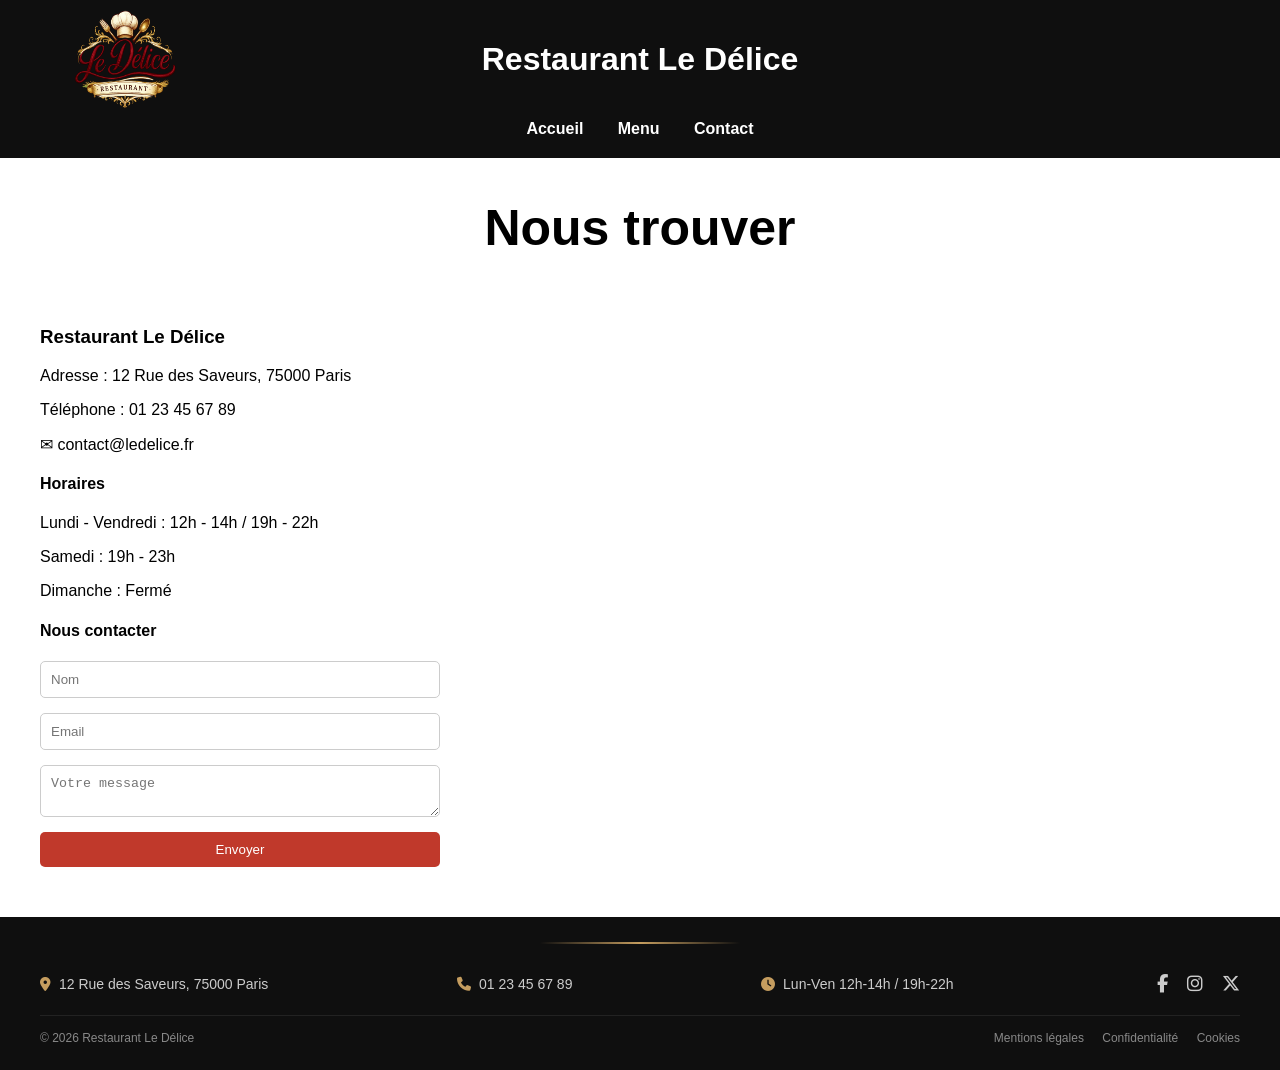
==== contact.html @ ce81c055 "Update contact.html" ====
<!DOCTYPE html>
<html lang="fr">
<head>
    <meta charset="UTF-8">
    <title>Contact - Restaurant Le Délice</title>
    <link rel="stylesheet" href="https://cdnjs.cloudflare.com/ajax/libs/font-awesome/6.5.0/css/all.min.css">
    <link rel="stylesheet" href="./style.css">
</head>
<body>

<header class="header-menu">
    <div class="header-home-content">
        <img src="./image/Logo.png" alt="logo" class="logo">
        <div class="center-content">
            <h1>Restaurant Le Délice</h1>
            <nav>
                <a href="./index.html">Accueil</a>
                <a href="./menu.html">Menu</a>
                <a href="./contact.html">Contact</a>
            </nav>
        </div>
    </div>
</header>


<section class="contact-section">
    <h2 style="text-align: center; font-size:50px;">Nous trouver</h2>
    <div class="contact-container">
        <div class="contact-info">
            <h3>Restaurant Le Délice</h3>
            <p>Adresse : 12 Rue des Saveurs, 75000 Paris</p>
            <p>Téléphone : 01 23 45 67 89</p>
            <p>✉ contact@ledelice.fr</p>
            <h4>Horaires</h4>
            <p>Lundi - Vendredi : 12h - 14h / 19h - 22h</p>
            <p>Samedi : 19h - 23h</p>
            <p>Dimanche : Fermé</p>
            <h4>Nous contacter</h4>
            <form>
                <input type="text" placeholder="Nom">
                <input type="email" placeholder="Email">
                <textarea placeholder="Votre message"></textarea>
                <button type="submit">Envoyer</button>
            </form>
        </div>
        <div class="map-container">
            <iframe 
                src="https://www.google.com/maps/embed?pb=!1m18!1m12!1m3!1d2787.2781740337336!2d5.910970876126897!3d45.685389271078385!2m3!1f0!2f0!3f0!3m2!1i1024!2i768!4f13.1!3m3!1m2!1s0x478ba0ba6dd3cdb5%3A0xc22c8298fdf67556!2s1%20Rue%20Isaline%2C%2073100%20Aix-les-Bains!5e0!3m2!1sfr!2sfr!4v1773509093481!5m2!1sfr!2sfr" width="600" height="450" style="border:0;" allowfullscreen="" loading="lazy" referrerpolicy="no-referrer-when-downgrade"
                allowfullscreen="" 
                loading="lazy">
            </iframe>
        </div>
    </div>
</section>

<!-- Footer -->
<footer class="footer">
    <div class="footer-main">

        <div class="footer-item">
            <i class="fa-solid fa-location-dot"></i>
            <span>12 Rue des Saveurs, 75000 Paris</span>
        </div>

        <div class="footer-item">
            <i class="fa-solid fa-phone"></i>
            <span>01 23 45 67 89</span>
        </div>

        <div class="footer-item">
            <i class="fa-solid fa-clock"></i>
            <span>Lun-Ven 12h-14h / 19h-22h</span>
        </div>

        <div class="footer-socials">
            <a href="#"><i class="fa-brands fa-facebook-f"></i></a>
            <a href="#"><i class="fa-brands fa-instagram"></i></a>
            <a href="#"><i class="fa-brands fa-x-twitter"></i></a>
        </div>

    </div>

    <div class="footer-bottom">
        <span>© 2026 Restaurant Le Délice</span>
        <div>
            <a href="#">Mentions légales</a>
            <a href="#">Confidentialité</a>
            <a href="#">Cookies</a>
        </div>
    </div>
</footer>

</body>
</html>
---- style.css ----
/* PRINCIPALE */
body {margin: 0; font-family: Arial, sans-serif; }
nav {margin-top: 10px; }
nav a {margin: 0 15px; text-decoration: none; color: white; font-weight: bold; }
.logo {position: absolute; left: 20px; top: 40px; transform: translateY(-50%); width: 170px; height: 150px; }
.btn {background: #e74c3c; padding: 10px 20px; color: white; text-decoration: none; border-radius: 5px; }

/* HEADER ACCUEIL */
.header-home {background: url('./image/Salle.jpg') center/cover; position: relative; color: white; padding: 20px; text-align: center; height: 100vh;
    max-height: 650px; }
.header-home::before {content: ""; position: absolute; top: 0; left: 0; width: 100%; height: 100%; background: rgba(0, 0, 0, 0.3); z-index: 1; }
.header-home-content {position: relative; z-index: 2; color: white; }
.center-content {display: flex; flex-direction: column; align-items: center; gap: 10px; color: white; }

/* HEADER MENU */
.header-menu {color: white; padding: 20px; text-align: center; background: #0f0f0f; }
/*.header-menu::after {content: ""; display: block; width: 80px; height: 2px; background: #c59d5f; margin: 20px auto 0 auto; }*/

/* HEADER CONTACT */
.header-contact {background: #2c3e50; color: white; padding: 40px; text-align: center; }

/* PAGE PRINCIPALE */
.hero {height: 50vh; display: flex; justify-content: center; align-items: center; text-align: center; flex-direction: column; }
.btn-menu {margin: 0 15px; color: white; font-weight: bold; display: inline-block; padding: 15px 30px; background-color: #e74c3c; text-decoration: none;
    border-radius: 5px; transition: 0.3s; }
.btn-menu:hover {background-color: #c0392b; transform: scale(1.05); }

.gallery {padding: 100px 20px; background: #f8f8f8; text-align: center; }
.gallery h2 {font-size: 32px; margin-bottom: 60px; }
.gallery-grid {column-count: 3; column-gap: 25px; max-width: 1200px; margin: auto; }
.gallery-card {break-inside: avoid; margin-bottom: 25px; text-align: left;}
.gallery-card h3 {margin-bottom: 10px; font-size: 18px; }
.gallery-card img {width: 100%; border-radius: 12px; display: block; transition: transform 0.4s ease, box-shadow 0.4s ease; }
.gallery-card img:hover {transform: scale(1.03); box-shadow: 0 15px 40px rgba(0,0,0,0.2); }
.reveal {opacity: 0; transform: translateY(40px); transition: 0.8s ease; }
.reveal.active {opacity: 1; transform: translateY(0); }

.menu-home{background: url('./image/Repas-Menu2.jpg') center/cover; background-attachment: fixed; position: relative; padding: 20px; height: 70vh; display: flex;
    text-align: center; justify-content: center;  align-items: center; flex-direction: column; }
.menu-home::before {content: ""; position: absolute; top: 0; left: 0; width: 100%; height: 100%;background: rgba(0, 0, 0, 0.1); z-index: 1; }
.menu-home-content {position: relative; z-index: 2; }

/* MENU */
.menu-section {padding: 50px; text-align: center; }
.menu-section img {
    max-width: 500px;
    width: 100%;
}
.menu-section h2{
    color: #0f0f0f;
}
.menu-section h2::after{
    content: "";
    display: block;
    width: 100px;
    height: 4px;
    margin: 15px auto 30px auto;
    background: #c59d5f;
    border-radius: 10px;
}
.separator{
    content: "";
    display: block;
    width: 100%;
    height: 1px;
    margin: 30px auto 30px auto;
    background: #ADADAD;
    border-radius: 10px;
}

#menu-menu {
    display: flex;
    justify-content: center;
    gap: 100px;
    flex-wrap: wrap;
}
.menu-card h3 {
    font-size: 22px;
    margin-bottom: 10px;
}
.description {
    font-size: 14px;
    color: #777;
    margin-bottom: 20px;
}
.price {
    font-size: 22px;
    font-weight: bold;
    color: #c59d5f;
}

/* CONTACT */
.contact-container {
    display: flex;
    gap: 50px;
    max-width: 1200px;
    margin: 50px auto;
    align-items: center;
}

.contact-info {
    flex: 1;
}
.contact-section form {
    margin-top: 20px;
    display: flex;
    flex-direction: column;
    gap: 15px;
    max-width: 400px;
    /*margin-left: auto;
    margin-right: auto;*/
}

.contact-section input,
.contact-section textarea {
    padding: 10px;
    border-radius: 5px;
    border: 1px solid #ccc;
}

.contact-section button {
    padding: 10px;
    background-color: #c0392b;
    color: white;
    border: none;
    border-radius: 5px;
    cursor: pointer;
}

.map-container {
    flex: 1;
}

.map-container iframe {
    width: 100%;
    height: 400px;
    border-radius: 15px;
    border: none;
}

/* Footer */
.footer {
    background: #0f0f0f;
    color: #fff;
    padding: 25px 40px;
    font-size: 14px;
}
.footer::before {
    content: "";
    display: block;
    width: 200px;
    height: 2px;
    margin: 0 auto 30px auto;
    background: linear-gradient(
        to right,
        transparent,
        #c59d5f,
        transparent
    );
}

.footer-main {
    display: flex;
    justify-content: space-between;
    align-items: center;
    flex-wrap: wrap;
    gap: 20px;
}

.footer-item {
    display: flex;
    align-items: center;
    gap: 8px;
    color: #ccc;
}

.footer-item i {
    color: #c59d5f; /* couleur chic restaurant */
}

.footer-socials a {
    color: #ccc;
    margin-left: 15px;
    font-size: 18px;
    transition: 0.3s;
}

.footer-socials a:hover {
    color: #c59d5f;
    transform: scale(1.2);
}

.footer-bottom {
    margin-top: 20px;
    padding-top: 15px;
    border-top: 1px solid #222;
    display: flex;
    justify-content: space-between;
    flex-wrap: wrap;
    color: #888;
    font-size: 12px;
}

.footer-bottom a {
    margin-left: 15px;
    color: #888;
    text-decoration: none;
}

.footer-bottom a:hover {
    color: #fff;
}


/* Télephone*/
@media (max-width: 992px) {
    .gallery-grid {
        column-count: 2;
    }
}

@media (max-width: 600px) {
    .gallery-grid {
        column-count: 1;
    }
}
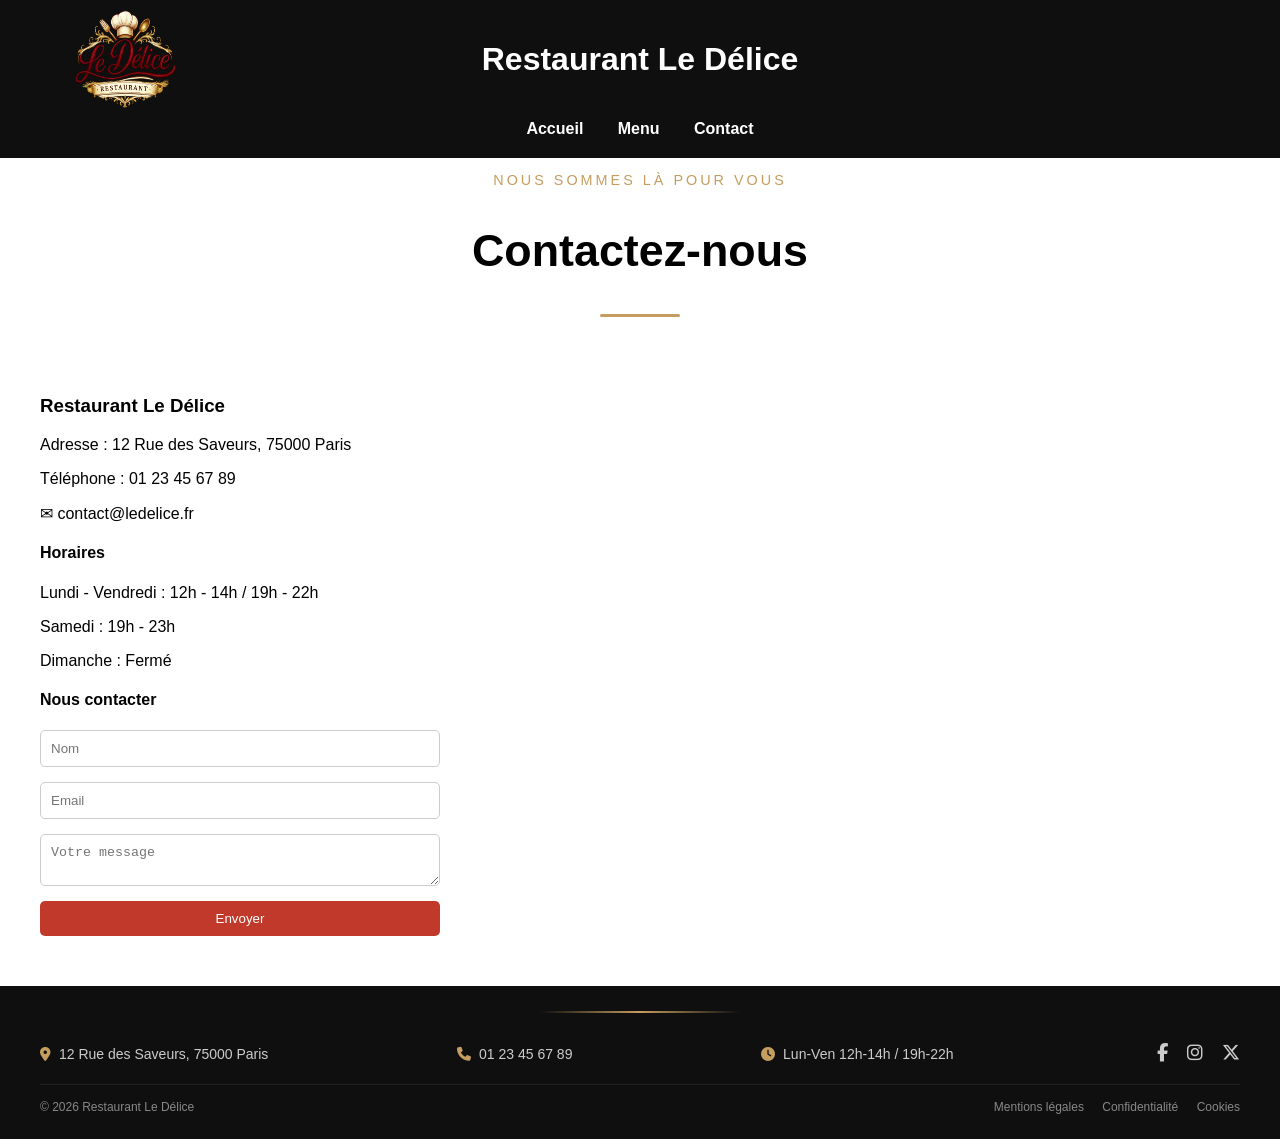
==== commit dd0023db: "Update contact.html" ====
--- a/contact.html
+++ b/contact.html
@@ -24,7 +24,11 @@
 
 
 <section class="contact-section">
-    <h2 style="text-align: center; font-size:50px;">Nous trouver</h2>
+    <div class="section-header">
+        <p class="section-subtitle">Nous sommes là pour vous</p>
+        <h1>Contactez-nous</h1>
+        <div class="title-separator"></div>
+    </div>
     <div class="contact-container">
         <div class="contact-info">
             <h3>Restaurant Le Délice</h3>
@@ -45,7 +49,7 @@
         </div>
         <div class="map-container">
             <iframe 
-                src="https://www.google.com/maps/embed?pb=!1m18!1m12!1m3!1d2787.2781740337336!2d5.910970876126897!3d45.685389271078385!2m3!1f0!2f0!3f0!3m2!1i1024!2i768!4f13.1!3m3!1m2!1s0x478ba0ba6dd3cdb5%3A0xc22c8298fdf67556!2s1%20Rue%20Isaline%2C%2073100%20Aix-les-Bains!5e0!3m2!1sfr!2sfr!4v1773509093481!5m2!1sfr!2sfr" width="600" height="450" style="border:0;" allowfullscreen="" loading="lazy" referrerpolicy="no-referrer-when-downgrade"
+                src="https://www.google.com/maps/embed?pb=!1m18!1m12!1m3!1d8109.923648567201!2d5.92464696530437!3d45.71776075962972!2m3!1f0!2f0!3f0!3m2!1i1024!2i768!4f13.1!3m3!1m2!1s0x478ba066a30700b7%3A0x71f523018d913244!2sCarrefour%20Gresy%20Sur%20Aix!5e0!3m2!1sfr!2sfr!4v1773643731830!5m2!1sfr!2sfr" width="600" height="450" style="border:0;" allowfullscreen="" loading="lazy" referrerpolicy="no-referrer-when-downgrade"                
                 allowfullscreen="" 
                 loading="lazy">
             </iframe>
--- a/style.css
+++ b/style.css
@@ -18,6 +18,32 @@
 
 /* HEADER CONTACT */
 .header-contact {background: #2c3e50; color: white; padding: 40px; text-align: center; }
+
+/* TITRE */
+.section-header {
+    text-align: center;
+    margin-bottom: 60px;
+}
+
+.section-subtitle {
+    text-transform: uppercase;
+    font-size: 0.9rem;
+    letter-spacing: 3px;
+    color: #c59d5f;
+    margin-bottom: 10px;
+}
+
+.section-header h1 {
+    font-size: 2.8rem;
+    font-weight: 600;
+}
+.title-separator {
+    width: 80px;
+    height: 3px;
+    background: #c59d5f; /* doré */
+    margin: 15px auto 50px auto;
+    border-radius: 5px;
+}
 
 /* PAGE PRINCIPALE */
 .hero {height: 50vh; display: flex; justify-content: center; align-items: center; text-align: center; flex-direction: column; }
@@ -42,10 +68,6 @@
 
 /* MENU */
 .menu-section {padding: 50px; text-align: center; }
-.menu-section img {
-    max-width: 500px;
-    width: 100%;
-}
 .menu-section h2{
     color: #0f0f0f;
 }
@@ -88,6 +110,28 @@
     font-weight: bold;
     color: #c59d5f;
 }
+.menu-image img {
+    width: 300px;
+    height: 300px;
+    object-fit: cover;
+    border-radius: 10px;
+    display: block;
+    transition: transform 0.6s ease, opacity 0.6s ease;
+    opacity: 0;           /* invisible au départ */
+    transform: scale(0.8) rotate(-3deg); /* petite rotation et zoom */
+}
+.menu-image.visible img {
+    opacity: 1;
+    transform: scale(1) rotate(0deg);
+}
+.menu-image img:hover {transform: scale(1.03); box-shadow: 0 15px 40px rgba(0,0,0,0.2); }
+.menu-image {
+    display: flex;
+    gap: 20px;
+    justify-content: center;
+    flex-wrap: wrap;
+    align-items: stretch;  /* permet aux images de prendre la même hauteur */
+}
 
 /* CONTACT */
 .contact-container {
@@ -107,8 +151,6 @@
     flex-direction: column;
     gap: 15px;
     max-width: 400px;
-    /*margin-left: auto;
-    margin-right: auto;*/
 }
 
 .contact-section input,
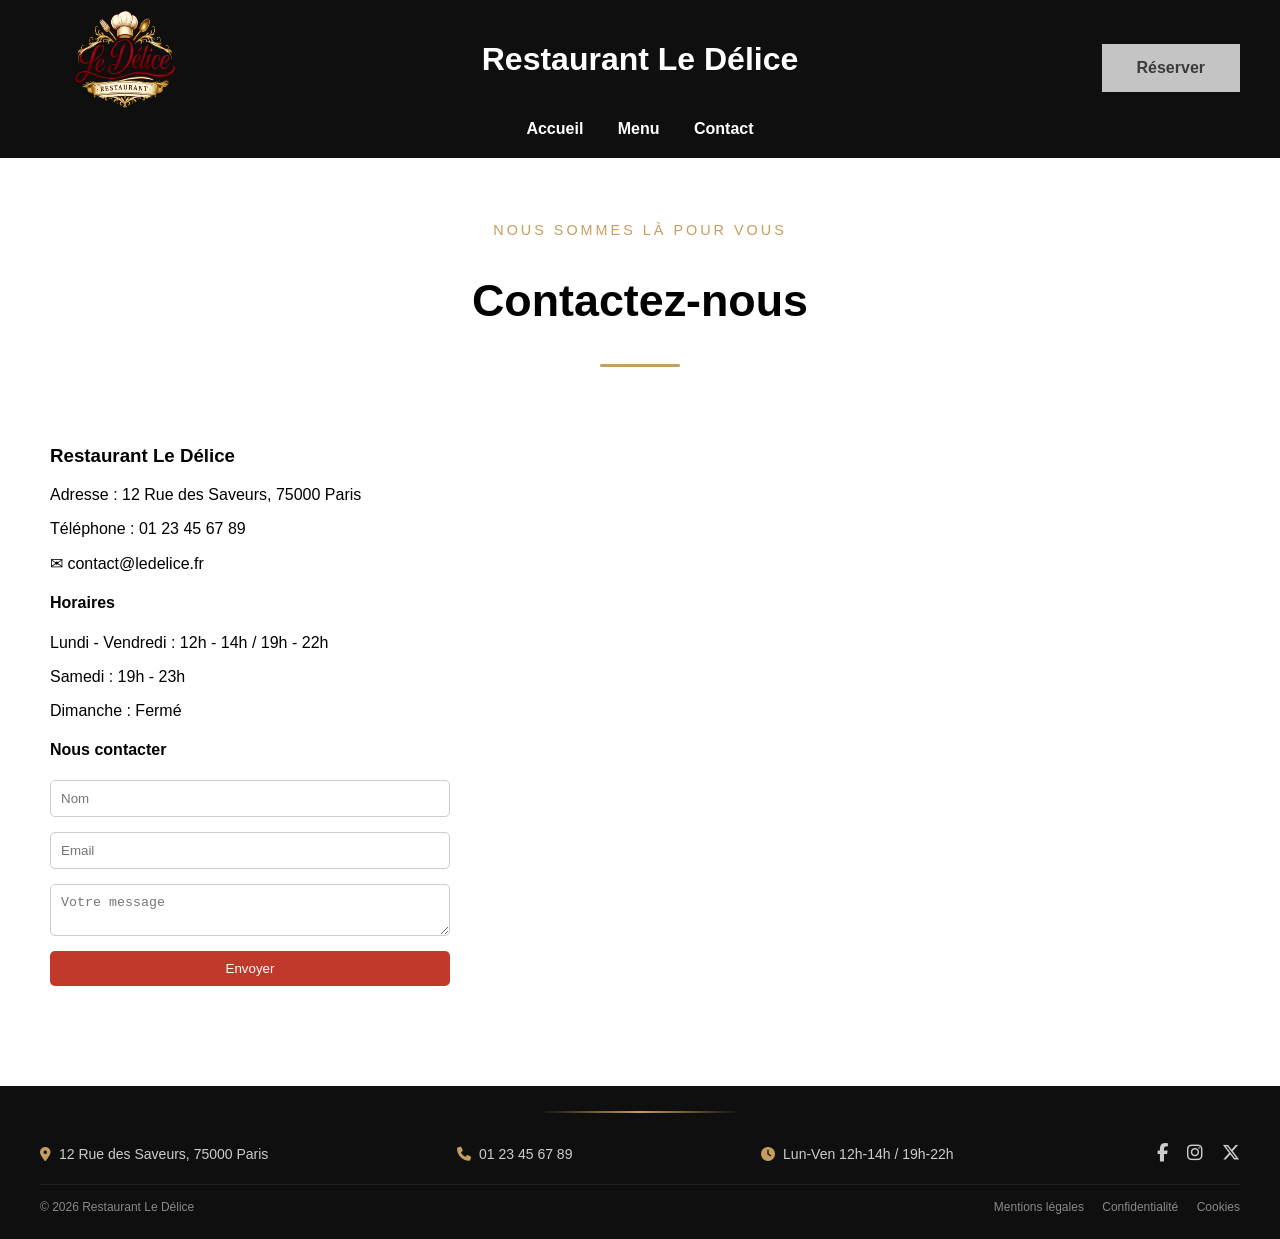
==== commit f76c51ad: "Update contact.html" ====
--- a/contact.html
+++ b/contact.html
@@ -18,6 +18,7 @@
                 <a href="./menu.html">Menu</a>
                 <a href="./contact.html">Contact</a>
             </nav>
+            <a href="./contact.html" class="btn-cta-header">Réserver</a>
         </div>
     </div>
 </header>
--- a/style.css
+++ b/style.css
@@ -3,7 +3,14 @@
 nav {margin-top: 10px; }
 nav a {margin: 0 15px; text-decoration: none; color: white; font-weight: bold; }
 .logo {position: absolute; left: 20px; top: 40px; transform: translateY(-50%); width: 170px; height: 150px; }
-.btn {background: #e74c3c; padding: 10px 20px; color: white; text-decoration: none; border-radius: 5px; }
+.btn-cta-header{display: inline-block;
+    padding: 15px 35px;
+    background-color: #C4C4C4;
+    color: #3B3B3B;
+    font-weight: bold;
+    text-decoration: none;
+    position: absolute; right: 20px; transform: translateY(50%)
+}
 
 /* HEADER ACCUEIL */
 .header-home {background: url('./image/Salle.jpg') center/cover; position: relative; color: white; padding: 20px; text-align: center; height: 100vh;
@@ -14,7 +21,6 @@
 
 /* HEADER MENU */
 .header-menu {color: white; padding: 20px; text-align: center; background: #0f0f0f; }
-/*.header-menu::after {content: ""; display: block; width: 80px; height: 2px; background: #c59d5f; margin: 20px auto 0 auto; }*/
 
 /* HEADER CONTACT */
 .header-contact {background: #2c3e50; color: white; padding: 40px; text-align: center; }
@@ -46,7 +52,50 @@
 }
 
 /* PAGE PRINCIPALE */
-.hero {height: 50vh; display: flex; justify-content: center; align-items: center; text-align: center; flex-direction: column; }
+.hero {
+    height: 50vh;
+    display: flex;
+    justify-content: center;
+    align-items: center;
+    text-align: center;
+    flex-direction: column;
+    gap: 20px;
+    padding: 0 20px;
+}
+
+.hero-title {
+    font-size: 2.5rem;
+    color: white;
+    opacity: 0;
+    transform: translateY(20px);
+    transition: opacity 1s ease, transform 1s ease;
+}
+
+.hero-text {
+    font-size: 1.1rem;
+    color: white;
+    max-width: 700px;
+    opacity: 0;
+    transform: translateY(20px);
+    transition: opacity 1s ease 0.3s, transform 1s ease 0.3s; /* délai pour effet progressif */
+}
+
+.btn-cta {
+    display: inline-block;
+    padding: 15px 35px;
+    background-color: #e74c3c;
+    color: white;
+    font-weight: bold;
+    text-decoration: none;
+    transition: transform 0.3s ease, box-shadow 0.3s ease;
+    opacity: 0;
+    transform: translateY(20px);
+}
+
+.btn-cta:hover {
+    transform: translateY(-3px) scale(1.05);
+    box-shadow: 0 10px 25px rgba(0,0,0,0.3);
+}
 .btn-menu {margin: 0 15px; color: white; font-weight: bold; display: inline-block; padding: 15px 30px; background-color: #e74c3c; text-decoration: none;
     border-radius: 5px; transition: 0.3s; }
 .btn-menu:hover {background-color: #c0392b; transform: scale(1.05); }
@@ -132,8 +181,31 @@
     flex-wrap: wrap;
     align-items: stretch;  /* permet aux images de prendre la même hauteur */
 }
+.btn-download {
+    display: inline-block;
+    background-color: #c59d5f;   /* doré */
+    color: white;
+    font-weight: 600;
+    padding: 15px 30px;
+    border-radius: 30px;
+    text-decoration: none;
+    font-size: 1.1rem;
+    transition: transform 0.3s ease, box-shadow 0.3s ease;
+    margin-top: 30px;
+}
+
+.btn-download:hover {
+    transform: translateY(-3px);
+    box-shadow: 0 8px 20px rgba(0,0,0,0.2);
+}
+.menu-pdf-button {
+    text-align: center;
+}
 
 /* CONTACT */
+.contact-section {
+    padding: 50px;
+}
 .contact-container {
     display: flex;
     gap: 50px;
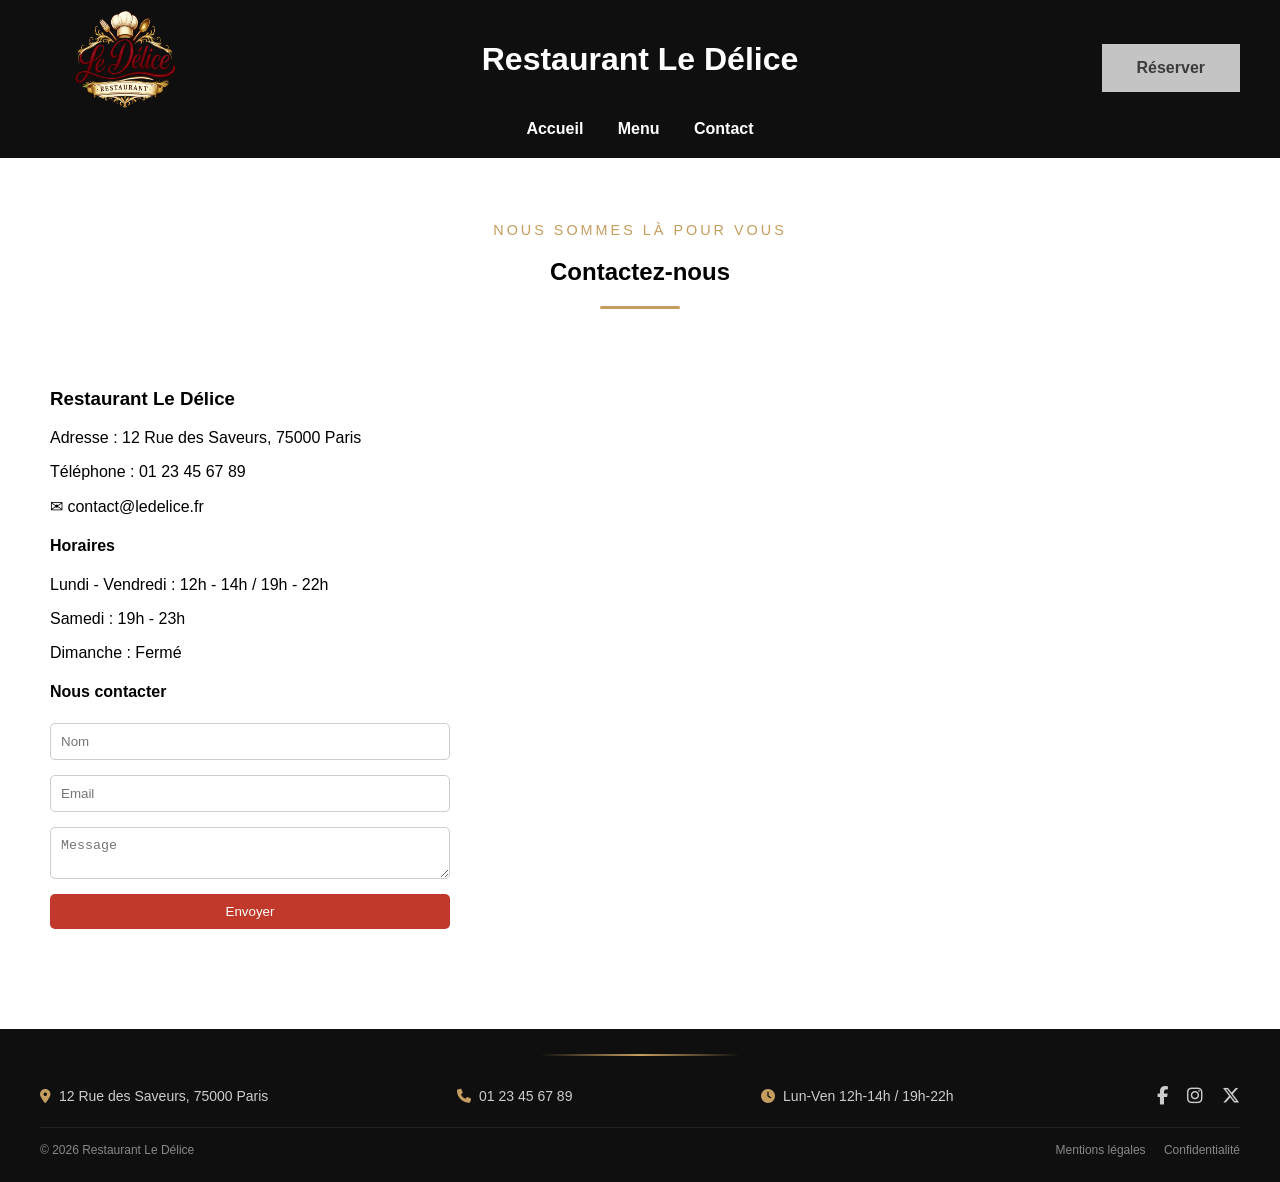
==== commit 496e83ae: "Update contact.html" ====
--- a/contact.html
+++ b/contact.html
@@ -2,7 +2,11 @@
 <html lang="fr">
 <head>
     <meta charset="UTF-8">
+    <meta name="viewport" content="width=device-width, initial-scale=1.0">
     <title>Contact - Restaurant Le Délice</title>
+  	<meta name="description" content="Restaurant Le Délice à Paris. Cuisine française maison, produits frais, 
+    ambiance chaleureuse. Réservez dès maintenant.">
+  	<link rel="icon" type="image/png" href="./image/favicon.png">
     <link rel="stylesheet" href="https://cdnjs.cloudflare.com/ajax/libs/font-awesome/6.5.0/css/all.min.css">
     <link rel="stylesheet" href="./style.css">
 </head>
@@ -27,7 +31,7 @@
 <section class="contact-section">
     <div class="section-header">
         <p class="section-subtitle">Nous sommes là pour vous</p>
-        <h1>Contactez-nous</h1>
+        <h2>Contactez-nous</h2>
         <div class="title-separator"></div>
     </div>
     <div class="contact-container">
@@ -41,10 +45,11 @@
             <p>Samedi : 19h - 23h</p>
             <p>Dimanche : Fermé</p>
             <h4>Nous contacter</h4>
-            <form>
-                <input type="text" placeholder="Nom">
-                <input type="email" placeholder="Email">
-                <textarea placeholder="Votre message"></textarea>
+            <form method="POST">
+                <input type="text" name="nom" placeholder="Nom" required>
+                <input type="email" name="email" placeholder="Email" required>
+                <textarea name="message" placeholder="Message" required></textarea>
+              	<input type="text" name="website" style="display:none;">
                 <button type="submit">Envoyer</button>
             </form>
         </div>
@@ -88,9 +93,8 @@
     <div class="footer-bottom">
         <span>© 2026 Restaurant Le Délice</span>
         <div>
-            <a href="#">Mentions légales</a>
-            <a href="#">Confidentialité</a>
-            <a href="#">Cookies</a>
+            <a href="./mentions-legales.html">Mentions légales</a>
+            <a href="./politique-confidentialite.html">Confidentialité</a>
         </div>
     </div>
 </footer>
--- a/style.css
+++ b/style.css
@@ -1,21 +1,17 @@
 /* PRINCIPALE */
-body {margin: 0; font-family: Arial, sans-serif; }
+body, html {margin: 0; font-family: Arial, sans-serif; }
+* { box-sizing: border-box; }
 nav {margin-top: 10px; }
 nav a {margin: 0 15px; text-decoration: none; color: white; font-weight: bold; }
 .logo {position: absolute; left: 20px; top: 40px; transform: translateY(-50%); width: 170px; height: 150px; }
-.btn-cta-header{display: inline-block;
-    padding: 15px 35px;
-    background-color: #C4C4C4;
-    color: #3B3B3B;
-    font-weight: bold;
-    text-decoration: none;
-    position: absolute; right: 20px; transform: translateY(50%)
-}
+.btn-cta-header{display: inline-block; padding: 15px 35px; background-color: #C4C4C4; color: #3B3B3B; font-weight: bold; text-decoration: none;
+    position: absolute; right: 20px; transform: translateY(50%) }
 
-/* HEADER ACCUEIL */
+/* HEADER PRINCIPALE */
 .header-home {background: url('./image/Salle.jpg') center/cover; position: relative; color: white; padding: 20px; text-align: center; height: 100vh;
     max-height: 650px; }
-.header-home::before {content: ""; position: absolute; top: 0; left: 0; width: 100%; height: 100%; background: rgba(0, 0, 0, 0.3); z-index: 1; }
+.header-home::before {content: ""; position: absolute; top: 0; left: 0; width: 100%; height: 100%;
+    background: linear-gradient(to top, rgba(0,0,0,0.55), rgba(0,0,0,0.25)); z-index: 1; }
 .header-home-content {position: relative; z-index: 2; color: white; }
 .center-content {display: flex; flex-direction: column; align-items: center; gap: 10px; color: white; }
 
@@ -26,82 +22,32 @@
 .header-contact {background: #2c3e50; color: white; padding: 40px; text-align: center; }
 
 /* TITRE */
-.section-header {
-    text-align: center;
-    margin-bottom: 60px;
-}
-
-.section-subtitle {
-    text-transform: uppercase;
-    font-size: 0.9rem;
-    letter-spacing: 3px;
-    color: #c59d5f;
-    margin-bottom: 10px;
-}
-
-.section-header h1 {
-    font-size: 2.8rem;
-    font-weight: 600;
-}
-.title-separator {
-    width: 80px;
-    height: 3px;
-    background: #c59d5f; /* doré */
-    margin: 15px auto 50px auto;
-    border-radius: 5px;
-}
+.section-header {text-align: center; margin-bottom: 60px; }
+.section-subtitle {text-transform: uppercase; font-size: 0.9rem; letter-spacing: 3px; color: #c59d5f; margin-bottom: 10px; }
+.section-header h1 {font-size: 2.8rem; font-weight: 600; }
+.title-separator {width: 80px; height: 3px; background: #c59d5f; margin: 15px auto 50px auto; border-radius: 5px; }
 
 /* PAGE PRINCIPALE */
-.hero {
-    height: 50vh;
-    display: flex;
-    justify-content: center;
-    align-items: center;
-    text-align: center;
-    flex-direction: column;
-    gap: 20px;
-    padding: 0 20px;
-}
+.hero {height: 50vh; display: flex; justify-content: center; align-items: center; text-align: center; flex-direction: column; gap: 20px; padding: 0 20px;
+    position: relative; z-index: 2; }
+.hero-title {font-size: 2.5rem; color: rgba(255, 255, 255, 0.9); opacity: 0; transform: translateY(20px); transition: opacity 1s ease, transform 1s ease; }
+.hero-text {font-size: 1.1rem; color: rgba(255, 255, 255, 0.9); max-width: 700px; opacity: 0; transform: translateY(20px);
+    transition: opacity 1s ease 0.3s, transform 1s ease 0.3s; }
 
-.hero-title {
-    font-size: 2.5rem;
-    color: white;
-    opacity: 0;
-    transform: translateY(20px);
-    transition: opacity 1s ease, transform 1s ease;
-}
+/* Bouton Réserver */
+.btn-cta {display: inline-block; padding: 15px 35px; background-color: #e74c3c; color: white; font-weight: bold; text-decoration: none;
+    transition: transform 0.3s ease, box-shadow 0.3s ease; opacity: 0; transform: translateY(20px); }
+.btn-cta:hover {transform: translateY(-3px) scale(1.05); box-shadow: 0 10px 25px rgba(0,0,0,0.3); }
 
-.hero-text {
-    font-size: 1.1rem;
-    color: white;
-    max-width: 700px;
-    opacity: 0;
-    transform: translateY(20px);
-    transition: opacity 1s ease 0.3s, transform 1s ease 0.3s; /* délai pour effet progressif */
-}
-
-.btn-cta {
-    display: inline-block;
-    padding: 15px 35px;
-    background-color: #e74c3c;
-    color: white;
-    font-weight: bold;
-    text-decoration: none;
-    transition: transform 0.3s ease, box-shadow 0.3s ease;
-    opacity: 0;
-    transform: translateY(20px);
-}
-
-.btn-cta:hover {
-    transform: translateY(-3px) scale(1.05);
-    box-shadow: 0 10px 25px rgba(0,0,0,0.3);
-}
+/* Bouton accès menu page principale */
 .btn-menu {margin: 0 15px; color: white; font-weight: bold; display: inline-block; padding: 15px 30px; background-color: #e74c3c; text-decoration: none;
     border-radius: 5px; transition: 0.3s; }
 .btn-menu:hover {background-color: #c0392b; transform: scale(1.05); }
 
-.gallery {padding: 100px 20px; background: #f8f8f8; text-align: center; }
+/* Section Gallery page principale */
+.gallery {padding: 60px 20px; background: #f8f8f8; text-align: center; }
 .gallery h2 {font-size: 32px; margin-bottom: 60px; }
+.gallery h2::after {content: ""; display: block; width: 100px; height: 4px; margin: 15px auto 40px auto; background: #c59d5f; border-radius: 10px; }
 .gallery-grid {column-count: 3; column-gap: 25px; max-width: 1200px; margin: auto; }
 .gallery-card {break-inside: avoid; margin-bottom: 25px; text-align: left;}
 .gallery-card h3 {margin-bottom: 10px; font-size: 18px; }
@@ -110,231 +56,101 @@
 .reveal {opacity: 0; transform: translateY(40px); transition: 0.8s ease; }
 .reveal.active {opacity: 1; transform: translateY(0); }
 
+/* Section Menu page principale */
 .menu-home{background: url('./image/Repas-Menu2.jpg') center/cover; background-attachment: fixed; position: relative; padding: 20px; height: 70vh; display: flex;
     text-align: center; justify-content: center;  align-items: center; flex-direction: column; }
 .menu-home::before {content: ""; position: absolute; top: 0; left: 0; width: 100%; height: 100%;background: rgba(0, 0, 0, 0.1); z-index: 1; }
 .menu-home-content {position: relative; z-index: 2; }
 
+/* Section Event page principale */
+.events-section {padding: 60px 20px; text-align: center; background: #f8f8f8; overflow-x: hidden; }
+.events-section h2{font-size: 32px; margin-bottom: 50px; position: relative; }
+.events-section h2::after {content: ""; display: block; width: 100px; height: 4px; margin: 15px auto 40px auto; background: #c59d5f; border-radius: 10px; }
+.events-grid {display: flex; gap: 30px;flex-wrap: nowrap; transition: transform 0.5s ease; }
+.events-wrapper {overflow-x: hidden; padding: 20px; }
+.event-card {min-width: 300px; background: white; border-radius: 15px; flex: 0 0 300px; max-width: 100%; }
+.event-card img {width: 100%; height: 200px; object-fit: cover; border-top-left-radius: 15px; border-top-right-radius: 15px; }
+.event-card h3{font-size: 1.2rem; margin: 15px; color: #0f0f0f; }
+.event-card p {font-size: 0.95rem; margin: 0 15px 15px 15px; color: #555; }
+.event-card span {display: block; margin: 0 15px 15px 15px; font-weight: bold; color: #c59d5f; }
+.event-card:hover {transform: scale(1.03);  box-shadow: 0 15px 40px rgba(0,0,0,0.2); }
+.slider-container {width: 100%; position: relative; max-width: 1100px; margin: auto; padding: 0 60px; }
+.slider-btn {position: absolute; top: 50%; transform: translateY(-50%); background: #c59d5f; color: white; border: none; font-size: 20px; padding: 10px 15px;
+    border-radius: 50%; cursor: pointer; }
+.slider-btn.prev { left: 0; }
+.slider-btn.next { right: 0; }
+
+/* Fade-in au scroll */
+.reveal {opacity: 0; transform: translateY(40px); transition: 0.8s ease; }
+.reveal.active {opacity: 1; transform: translateY(0); }
+
+
 /* MENU */
 .menu-section {padding: 50px; text-align: center; }
-.menu-section h2{
-    color: #0f0f0f;
-}
-.menu-section h2::after{
-    content: "";
-    display: block;
-    width: 100px;
-    height: 4px;
-    margin: 15px auto 30px auto;
-    background: #c59d5f;
-    border-radius: 10px;
-}
-.separator{
-    content: "";
-    display: block;
-    width: 100%;
-    height: 1px;
-    margin: 30px auto 30px auto;
-    background: #ADADAD;
-    border-radius: 10px;
-}
+.menu-section h2{color: #0f0f0f; }
+.menu-section h2::after{content: ""; display: block; width: 100px; height: 4px; margin: 15px auto 30px auto; background: #c59d5f; border-radius: 10px; }
+.separator{content: ""; display: block; width: 100%; height: 1px; margin: 30px auto 30px auto; background: #ADADAD; border-radius: 10px; }
+#menu-menu {display: flex; justify-content: center; gap: 100px; flex-wrap: wrap; }
+.menu-card h3{font-size: 22px; margin-bottom: 10px; }
+.description {font-size: 14px; color: #777; margin-bottom: 20px; }
+.price {font-size: 22px; font-weight: bold; color: #c59d5f; }
+.menu-image img {width: 300px; height: 300px; object-fit: cover; border-radius: 10px; display: block; transition: transform 0.6s ease, opacity 0.6s ease;
+    opacity: 0; transform: scale(0.8) rotate(-3deg);  }
+.menu-image.visible img {opacity: 1; transform: scale(1) rotate(0deg); }
+.menu-image img:hover {transform: scale(1.03); box-shadow: 0 15px 40px rgba(0,0,0,0.2); }
+.menu-image {display: flex; gap: 20px; justify-content: center; flex-wrap: wrap; align-items: stretch; }
+.btn-download {display: inline-block; background-color: #c59d5f; color: white; font-weight: 600; padding: 15px 30px; border-radius: 30px; text-decoration: none;
+    font-size: 1.1rem; transition: transform 0.3s ease, box-shadow 0.3s ease; margin-top: 30px; }
+.btn-download:hover {transform: translateY(-3px); box-shadow: 0 8px 20px rgba(0,0,0,0.2); }
+.menu-pdf-button {text-align: center; }
 
-#menu-menu {
-    display: flex;
-    justify-content: center;
-    gap: 100px;
-    flex-wrap: wrap;
-}
-.menu-card h3 {
-    font-size: 22px;
-    margin-bottom: 10px;
-}
-.description {
-    font-size: 14px;
-    color: #777;
-    margin-bottom: 20px;
-}
-.price {
-    font-size: 22px;
-    font-weight: bold;
-    color: #c59d5f;
-}
-.menu-image img {
-    width: 300px;
-    height: 300px;
-    object-fit: cover;
-    border-radius: 10px;
-    display: block;
-    transition: transform 0.6s ease, opacity 0.6s ease;
-    opacity: 0;           /* invisible au départ */
-    transform: scale(0.8) rotate(-3deg); /* petite rotation et zoom */
-}
-.menu-image.visible img {
-    opacity: 1;
-    transform: scale(1) rotate(0deg);
-}
-.menu-image img:hover {transform: scale(1.03); box-shadow: 0 15px 40px rgba(0,0,0,0.2); }
-.menu-image {
-    display: flex;
-    gap: 20px;
-    justify-content: center;
-    flex-wrap: wrap;
-    align-items: stretch;  /* permet aux images de prendre la même hauteur */
-}
-.btn-download {
-    display: inline-block;
-    background-color: #c59d5f;   /* doré */
-    color: white;
-    font-weight: 600;
-    padding: 15px 30px;
-    border-radius: 30px;
-    text-decoration: none;
-    font-size: 1.1rem;
-    transition: transform 0.3s ease, box-shadow 0.3s ease;
-    margin-top: 30px;
-}
-
-.btn-download:hover {
-    transform: translateY(-3px);
-    box-shadow: 0 8px 20px rgba(0,0,0,0.2);
-}
-.menu-pdf-button {
-    text-align: center;
-}
 
 /* CONTACT */
-.contact-section {
-    padding: 50px;
-}
-.contact-container {
-    display: flex;
-    gap: 50px;
-    max-width: 1200px;
-    margin: 50px auto;
-    align-items: center;
-}
+.contact-section {padding: 50px; }
+.contact-container {display: flex; gap: 50px; max-width: 1200px; margin: 50px auto; align-items: center; }
+.contact-info {flex: 1; }
+.contact-section form {margin-top: 20px; display: flex; flex-direction: column; gap: 15px; max-width: 400px; }
+.contact-section input,
+.contact-section textarea {padding: 10px; border-radius: 5px; border: 1px solid #ccc; }
+.contact-section button {padding: 10px; background-color: #c0392b; color: white; border: none; border-radius: 5px; cursor: pointer; }
+.map-container {flex: 1; }
+.map-container iframe {width: 100%; height: 400px; border-radius: 15px; border: none; }
 
-.contact-info {
-    flex: 1;
-}
-.contact-section form {
-    margin-top: 20px;
-    display: flex;
-    flex-direction: column;
-    gap: 15px;
-    max-width: 400px;
-}
-
-.contact-section input,
-.contact-section textarea {
-    padding: 10px;
-    border-radius: 5px;
-    border: 1px solid #ccc;
-}
-
-.contact-section button {
-    padding: 10px;
-    background-color: #c0392b;
-    color: white;
-    border: none;
-    border-radius: 5px;
-    cursor: pointer;
-}
-
-.map-container {
-    flex: 1;
-}
-
-.map-container iframe {
-    width: 100%;
-    height: 400px;
-    border-radius: 15px;
-    border: none;
-}
 
 /* Footer */
-.footer {
-    background: #0f0f0f;
-    color: #fff;
-    padding: 25px 40px;
-    font-size: 14px;
+.footer {background: #0f0f0f; color: #fff; padding: 25px 40px; font-size: 14px; }
+.footer::before {content: ""; display: block; width: 200px; height: 2px; margin: 0 auto 30px auto;
+    background: linear-gradient(to right, transparent, #c59d5f, transparent );
 }
-.footer::before {
-    content: "";
-    display: block;
-    width: 200px;
-    height: 2px;
-    margin: 0 auto 30px auto;
-    background: linear-gradient(
-        to right,
-        transparent,
-        #c59d5f,
-        transparent
-    );
-}
+.footer-main {display: flex; justify-content: space-between; align-items: center; flex-wrap: wrap; gap: 20px; }
+.footer-item {display: flex; align-items: center; gap: 8px; color: #ccc; }
+.footer-item i {color: #c59d5f; }
+.footer-socials a {color: #ccc; margin-left: 15px; font-size: 18px; transition: 0.3s; }
+.footer-socials a:hover {color: #c59d5f; transform: scale(1.2); }
+.footer-bottom {margin-top: 20px; padding-top: 15px; border-top: 1px solid #222; display: flex; justify-content: space-between; flex-wrap: wrap; color: #888;
+    font-size: 12px; }
+.footer-bottom a {margin-left: 15px; color: #888; text-decoration: none; }
+.footer-bottom a:hover { color: #fff; }
 
-.footer-main {
-    display: flex;
-    justify-content: space-between;
-    align-items: center;
-    flex-wrap: wrap;
-    gap: 20px;
-}
-
-.footer-item {
-    display: flex;
-    align-items: center;
-    gap: 8px;
-    color: #ccc;
-}
-
-.footer-item i {
-    color: #c59d5f; /* couleur chic restaurant */
-}
-
-.footer-socials a {
-    color: #ccc;
-    margin-left: 15px;
-    font-size: 18px;
-    transition: 0.3s;
-}
-
-.footer-socials a:hover {
-    color: #c59d5f;
-    transform: scale(1.2);
-}
-
-.footer-bottom {
-    margin-top: 20px;
-    padding-top: 15px;
-    border-top: 1px solid #222;
-    display: flex;
-    justify-content: space-between;
-    flex-wrap: wrap;
-    color: #888;
-    font-size: 12px;
-}
-
-.footer-bottom a {
-    margin-left: 15px;
-    color: #888;
-    text-decoration: none;
-}
-
-.footer-bottom a:hover {
-    color: #fff;
-}
 
 
 /* Télephone*/
 @media (max-width: 992px) {
-    .gallery-grid {
-        column-count: 2;
-    }
+    .gallery-grid {column-count: 2; }
+}
+@media (max-width: 600px) {
+    .gallery-grid {column-count: 1; }
+
+    .event-card {flex: 0 0 45%; min-width: 100px; }
+    .events-wrapper {overflow: hidden; overflow-x: auto; display: flex; }
+    .slider-btn {display: none; }
+    
+    .contact-container {flex-direction: column; }
+    
+    .logo {width: 90px; height: auto; top: 20px; left: -20px; right: 0px; bottom: 0px }
+    .btn-cta-header {padding: 10px 10px; font-size: 0.9rem; top: -15px; right: 0px; }
+    .center-content {width: 90%; }
+    .center-content h1 {font-size: 1.2rem; }
+    .hero-title {font-size: 1.2rem; }
 }
 
-@media (max-width: 600px) {
-    .gallery-grid {
-        column-count: 1;
-    }
-}
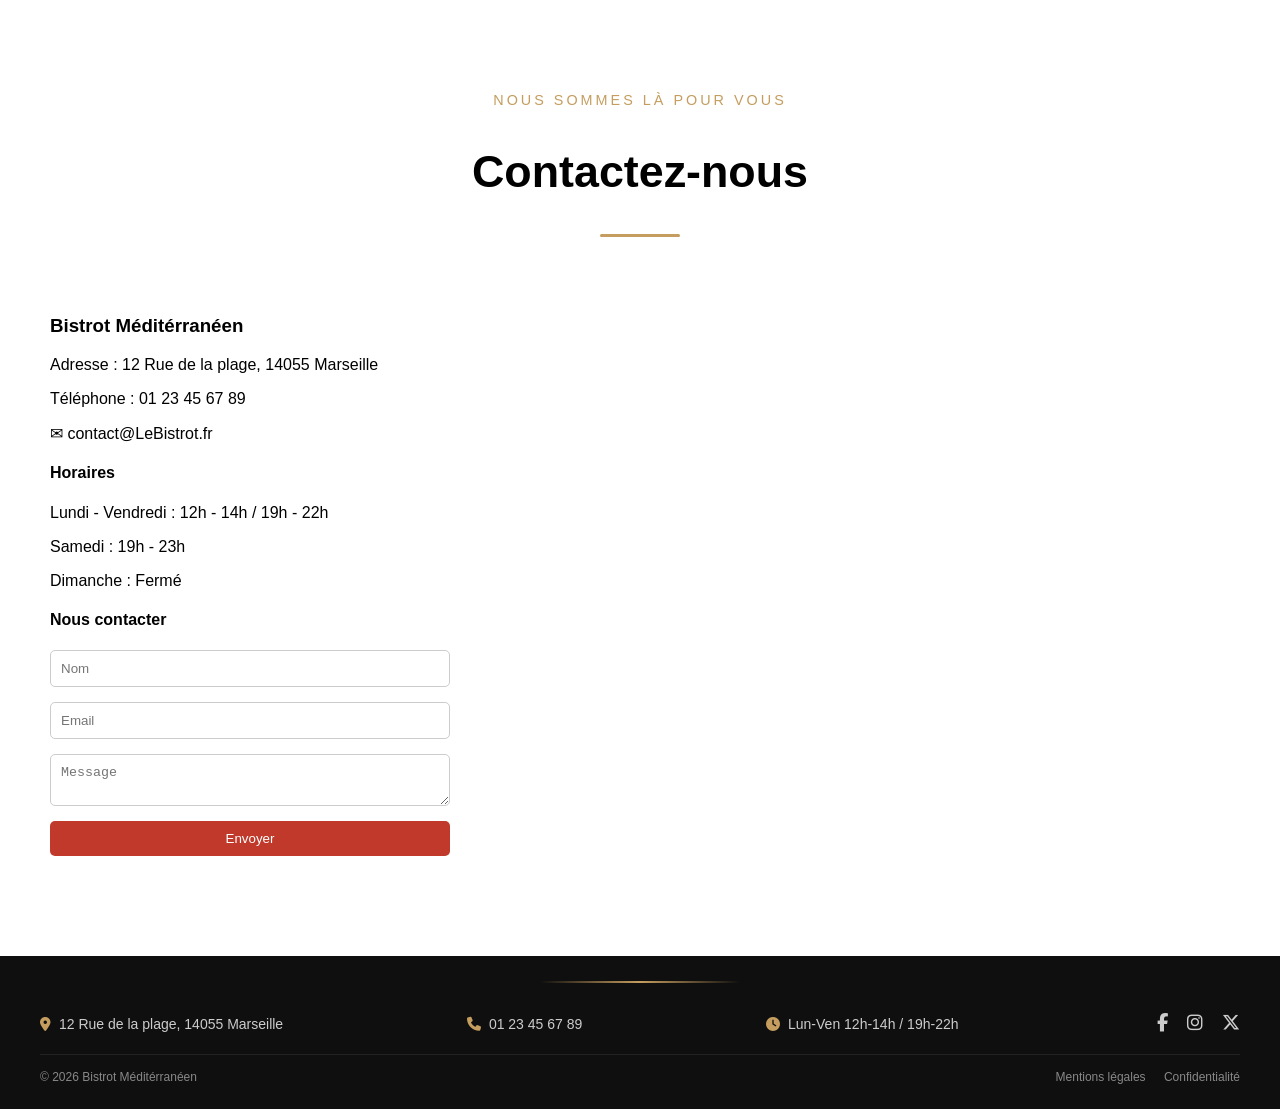
==== commit aebe6232: "Update contact.html" ====
--- a/contact.html
+++ b/contact.html
@@ -3,8 +3,8 @@
 <head>
     <meta charset="UTF-8">
     <meta name="viewport" content="width=device-width, initial-scale=1.0">
-    <title>Contact - Restaurant Le Délice</title>
-  	<meta name="description" content="Restaurant Le Délice à Paris. Cuisine française maison, produits frais, 
+    <title>Contact - Bistrot Méditérranéen</title>
+  	<meta name="description" content="Bistrot Méditérranéen. Cuisine française maison, produits frais, 
     ambiance chaleureuse. Réservez dès maintenant.">
   	<link rel="icon" type="image/png" href="./image/favicon.png">
     <link rel="stylesheet" href="https://cdnjs.cloudflare.com/ajax/libs/font-awesome/6.5.0/css/all.min.css">
@@ -12,20 +12,16 @@
 </head>
 <body>
 
-<header class="header-menu">
-    <div class="header-home-content">
-        <img src="./image/Logo.png" alt="logo" class="logo">
-        <div class="center-content">
-            <h1>Restaurant Le Délice</h1>
-            <nav>
-                <a href="./index.html">Accueil</a>
-                <a href="./menu.html">Menu</a>
-                <a href="./contact.html">Contact</a>
-            </nav>
-            <a href="./contact.html" class="btn-cta-header">Réserver</a>
-        </div>
-    </div>
-</header>
+  <!-- Header -->
+  <header>
+    <div class="logo">Bistro Méditerranéen</div>
+    <nav>
+      <a href="./index.html">Accueil</a>
+      <a href="./menu.html">Menu</a>
+      <a href="./contact.html">Contact</a>
+      <a href="#contact" class="btn-reserve">Réserver</a>
+    </nav>
+  </header>
 
 
 <section class="contact-section">
@@ -36,10 +32,10 @@
     </div>
     <div class="contact-container">
         <div class="contact-info">
-            <h3>Restaurant Le Délice</h3>
-            <p>Adresse : 12 Rue des Saveurs, 75000 Paris</p>
+            <h3>Bistrot Méditérranéen</h3>
+            <p>Adresse : 12 Rue de la plage, 14055 Marseille</p>
             <p>Téléphone : 01 23 45 67 89</p>
-            <p>✉ contact@ledelice.fr</p>
+            <p>✉ contact@LeBistrot.fr</p>
             <h4>Horaires</h4>
             <p>Lundi - Vendredi : 12h - 14h / 19h - 22h</p>
             <p>Samedi : 19h - 23h</p>
@@ -69,7 +65,7 @@
 
         <div class="footer-item">
             <i class="fa-solid fa-location-dot"></i>
-            <span>12 Rue des Saveurs, 75000 Paris</span>
+            <span>12 Rue de la plage, 14055 Marseille</span>
         </div>
 
         <div class="footer-item">
@@ -91,7 +87,7 @@
     </div>
 
     <div class="footer-bottom">
-        <span>© 2026 Restaurant Le Délice</span>
+        <span>© 2026 Bistrot Méditérranéen</span>
         <div>
             <a href="./mentions-legales.html">Mentions légales</a>
             <a href="./politique-confidentialite.html">Confidentialité</a>
--- a/style.css
+++ b/style.css
@@ -24,7 +24,7 @@
 /* TITRE */
 .section-header {text-align: center; margin-bottom: 60px; }
 .section-subtitle {text-transform: uppercase; font-size: 0.9rem; letter-spacing: 3px; color: #c59d5f; margin-bottom: 10px; }
-.section-header h1 {font-size: 2.8rem; font-weight: 600; }
+.section-header h2 {font-size: 2.8rem; font-weight: 600; }
 .title-separator {width: 80px; height: 3px; background: #c59d5f; margin: 15px auto 50px auto; border-radius: 5px; }
 
 /* PAGE PRINCIPALE */
@@ -46,8 +46,6 @@
 
 /* Section Gallery page principale */
 .gallery {padding: 60px 20px; background: #f8f8f8; text-align: center; }
-.gallery h2 {font-size: 32px; margin-bottom: 60px; }
-.gallery h2::after {content: ""; display: block; width: 100px; height: 4px; margin: 15px auto 40px auto; background: #c59d5f; border-radius: 10px; }
 .gallery-grid {column-count: 3; column-gap: 25px; max-width: 1200px; margin: auto; }
 .gallery-card {break-inside: avoid; margin-bottom: 25px; text-align: left;}
 .gallery-card h3 {margin-bottom: 10px; font-size: 18px; }
@@ -64,8 +62,6 @@
 
 /* Section Event page principale */
 .events-section {padding: 60px 20px; text-align: center; background: #f8f8f8; overflow-x: hidden; }
-.events-section h2{font-size: 32px; margin-bottom: 50px; position: relative; }
-.events-section h2::after {content: ""; display: block; width: 100px; height: 4px; margin: 15px auto 40px auto; background: #c59d5f; border-radius: 10px; }
 .events-grid {display: flex; gap: 30px;flex-wrap: nowrap; transition: transform 0.5s ease; }
 .events-wrapper {overflow-x: hidden; padding: 20px; }
 .event-card {min-width: 300px; background: white; border-radius: 15px; flex: 0 0 300px; max-width: 100%; }
@@ -87,11 +83,11 @@
 
 /* MENU */
 .menu-section {padding: 50px; text-align: center; }
-.menu-section h2{color: #0f0f0f; }
-.menu-section h2::after{content: ""; display: block; width: 100px; height: 4px; margin: 15px auto 30px auto; background: #c59d5f; border-radius: 10px; }
+.menu-section h3{color: #0f0f0f; font-size: 30px; }
+.menu-section h3::after{content: ""; display: block; width: 100px; height: 4px; margin: 15px auto 30px auto; background: #c59d5f; border-radius: 10px; }
 .separator{content: ""; display: block; width: 100%; height: 1px; margin: 30px auto 30px auto; background: #ADADAD; border-radius: 10px; }
 #menu-menu {display: flex; justify-content: center; gap: 100px; flex-wrap: wrap; }
-.menu-card h3{font-size: 22px; margin-bottom: 10px; }
+.menu-section h4{font-size: 20px; }
 .description {font-size: 14px; color: #777; margin-bottom: 20px; }
 .price {font-size: 22px; font-weight: bold; color: #c59d5f; }
 .menu-image img {width: 300px; height: 300px; object-fit: cover; border-radius: 10px; display: block; transition: transform 0.6s ease, opacity 0.6s ease;
@@ -115,6 +111,24 @@
 .contact-section button {padding: 10px; background-color: #c0392b; color: white; border: none; border-radius: 5px; cursor: pointer; }
 .map-container {flex: 1; }
 .map-container iframe {width: 100%; height: 400px; border-radius: 15px; border: none; }
+.toast {position: fixed; top: 20px; right: 20px; padding: 15px 25px; border-radius: 8px; 
+    color: white; font-weight: 500;
+    box-shadow: 0 5px 15px rgba(0,0,0,0.2); opacity: 0; transform: translateY(-20px); 
+    animation: slideIn 0.4s forwards, fadeOut 0.4s 3s forwards; 
+    z-index: 9999; }
+
+@keyframes slideIn {
+    to {
+        opacity: 1;
+        transform: translateY(0);
+    }
+}
+@keyframes fadeOut {
+    to {
+        opacity: 0;
+        transform: translateY(-20px);
+    }
+}
 
 
 /* Footer */
@@ -131,6 +145,87 @@
     font-size: 12px; }
 .footer-bottom a {margin-left: 15px; color: #888; text-decoration: none; }
 .footer-bottom a:hover { color: #fff; }
+
+
+/* Mentions légale et confidentialité */
+.legal-container {
+    max-width: 900px;
+    margin: 80px auto;
+    padding: 40px;
+    background: #ffffff;
+    border-radius: 12px;
+    box-shadow: 0 10px 30px rgba(0,0,0,0.08);
+    font-family: 'Segoe UI', sans-serif;
+    line-height: 1.7;
+    color: #333;
+}
+
+.legal-container h1 {
+    font-size: 32px;
+    margin-bottom: 30px;
+    text-align: center;
+}
+
+.legal-container h2 {
+    margin-top: 35px;
+    margin-bottom: 10px;
+    font-size: 20px;
+    color: #111;
+    border-left: 4px solid #c59d5f;
+    padding-left: 10px;
+}
+
+.legal-container p {
+    margin-bottom: 15px;
+}
+
+.legal-container a {
+    color: #c59d5f;
+    text-decoration: none;
+}
+
+.legal-container a:hover {
+    text-decoration: underline;
+}
+
+.legal-date {
+    margin-top: 40px;
+    font-size: 14px;
+    color: #777;
+    text-align: right;
+}
+
+/* COOKIE */
+.cookie-banner {
+    position: fixed;
+    bottom: 0;
+    width: 100%;
+    background: #222;
+    color: white;
+    padding: 20px;
+    display: none;
+    justify-content: space-between;
+    align-items: center;
+    z-index: 9999;
+}
+
+.cookie-buttons button {
+    margin-left: 10px;
+    padding: 8px 15px;
+    border: none;
+    cursor: pointer;
+    border-radius: 5px;
+}
+
+#accept-cookies {
+    background-color: #28a745;
+    color: white;
+}
+
+#refuse-cookies {
+    background-color: #dc3545;
+    color: white;
+}
 
 
 
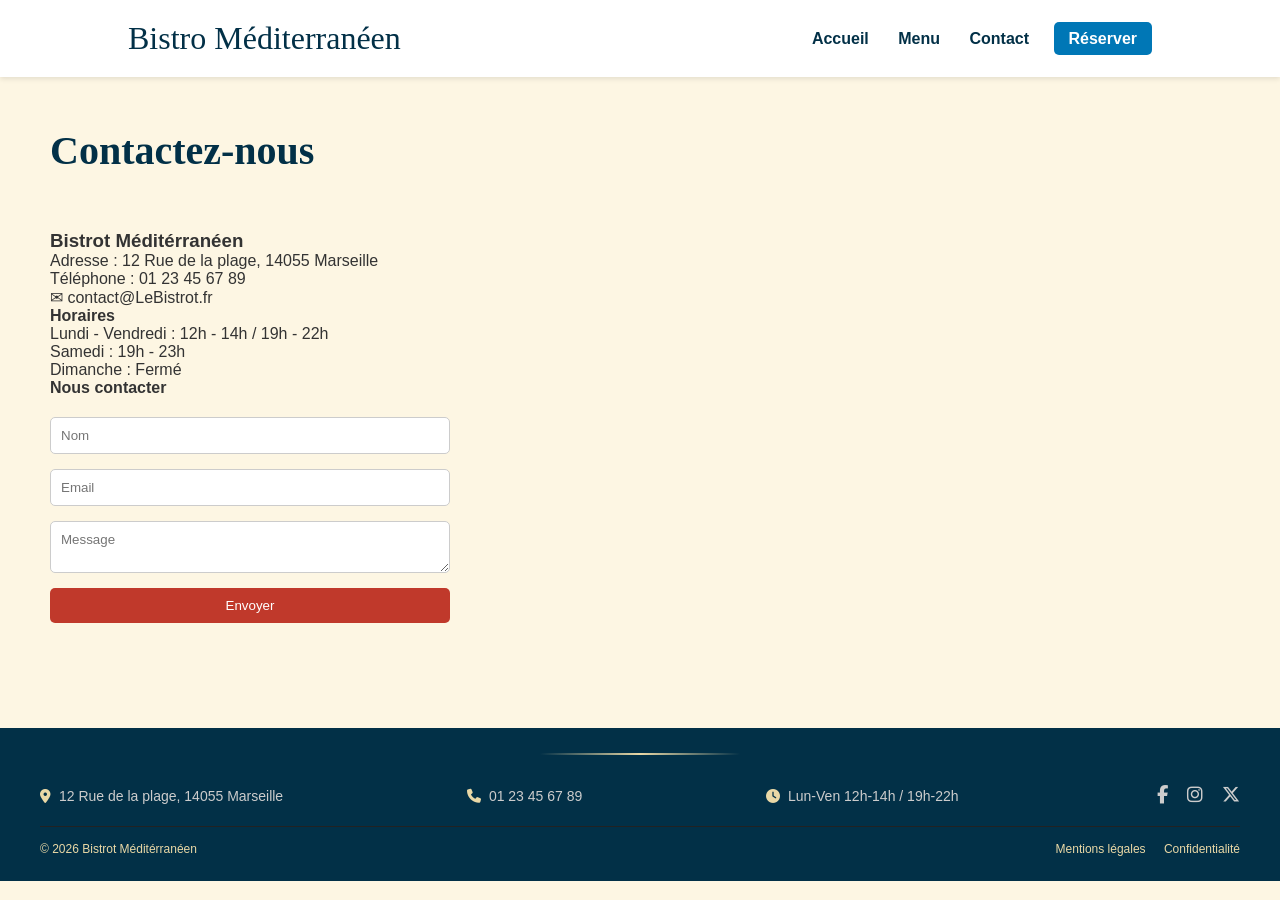
==== commit b57dae10: "Update contact.html" ====
--- a/contact.html
+++ b/contact.html
@@ -25,11 +25,7 @@
 
 
 <section class="contact-section">
-    <div class="section-header">
-        <p class="section-subtitle">Nous sommes là pour vous</p>
-        <h2>Contactez-nous</h2>
-        <div class="title-separator"></div>
-    </div>
+    <h2>Contactez-nous</h2>
     <div class="contact-container">
         <div class="contact-info">
             <h3>Bistrot Méditérranéen</h3>
--- a/style.css
+++ b/style.css
@@ -1,232 +1,248 @@
-/* PRINCIPALE */
-body, html {margin: 0; font-family: Arial, sans-serif; }
-* { box-sizing: border-box; }
-nav {margin-top: 10px; }
-nav a {margin: 0 15px; text-decoration: none; color: white; font-weight: bold; }
-.logo {position: absolute; left: 20px; top: 40px; transform: translateY(-50%); width: 170px; height: 150px; }
-.btn-cta-header{display: inline-block; padding: 15px 35px; background-color: #C4C4C4; color: #3B3B3B; font-weight: bold; text-decoration: none;
-    position: absolute; right: 20px; transform: translateY(50%) }
-
-/* HEADER PRINCIPALE */
-.header-home {background: url('./image/Salle.jpg') center/cover; position: relative; color: white; padding: 20px; text-align: center; height: 100vh;
-    max-height: 650px; }
-.header-home::before {content: ""; position: absolute; top: 0; left: 0; width: 100%; height: 100%;
-    background: linear-gradient(to top, rgba(0,0,0,0.55), rgba(0,0,0,0.25)); z-index: 1; }
-.header-home-content {position: relative; z-index: 2; color: white; }
-.center-content {display: flex; flex-direction: column; align-items: center; gap: 10px; color: white; }
-
-/* HEADER MENU */
-.header-menu {color: white; padding: 20px; text-align: center; background: #0f0f0f; }
-
-/* HEADER CONTACT */
-.header-contact {background: #2c3e50; color: white; padding: 40px; text-align: center; }
-
-/* TITRE */
-.section-header {text-align: center; margin-bottom: 60px; }
-.section-subtitle {text-transform: uppercase; font-size: 0.9rem; letter-spacing: 3px; color: #c59d5f; margin-bottom: 10px; }
-.section-header h2 {font-size: 2.8rem; font-weight: 600; }
-.title-separator {width: 80px; height: 3px; background: #c59d5f; margin: 15px auto 50px auto; border-radius: 5px; }
-
-/* PAGE PRINCIPALE */
-.hero {height: 50vh; display: flex; justify-content: center; align-items: center; text-align: center; flex-direction: column; gap: 20px; padding: 0 20px;
-    position: relative; z-index: 2; }
-.hero-title {font-size: 2.5rem; color: rgba(255, 255, 255, 0.9); opacity: 0; transform: translateY(20px); transition: opacity 1s ease, transform 1s ease; }
-.hero-text {font-size: 1.1rem; color: rgba(255, 255, 255, 0.9); max-width: 700px; opacity: 0; transform: translateY(20px);
-    transition: opacity 1s ease 0.3s, transform 1s ease 0.3s; }
-
-/* Bouton Réserver */
-.btn-cta {display: inline-block; padding: 15px 35px; background-color: #e74c3c; color: white; font-weight: bold; text-decoration: none;
-    transition: transform 0.3s ease, box-shadow 0.3s ease; opacity: 0; transform: translateY(20px); }
-.btn-cta:hover {transform: translateY(-3px) scale(1.05); box-shadow: 0 10px 25px rgba(0,0,0,0.3); }
-
-/* Bouton accès menu page principale */
-.btn-menu {margin: 0 15px; color: white; font-weight: bold; display: inline-block; padding: 15px 30px; background-color: #e74c3c; text-decoration: none;
-    border-radius: 5px; transition: 0.3s; }
-.btn-menu:hover {background-color: #c0392b; transform: scale(1.05); }
-
-/* Section Gallery page principale */
-.gallery {padding: 60px 20px; background: #f8f8f8; text-align: center; }
-.gallery-grid {column-count: 3; column-gap: 25px; max-width: 1200px; margin: auto; }
-.gallery-card {break-inside: avoid; margin-bottom: 25px; text-align: left;}
-.gallery-card h3 {margin-bottom: 10px; font-size: 18px; }
-.gallery-card img {width: 100%; border-radius: 12px; display: block; transition: transform 0.4s ease, box-shadow 0.4s ease; }
-.gallery-card img:hover {transform: scale(1.03); box-shadow: 0 15px 40px rgba(0,0,0,0.2); }
-.reveal {opacity: 0; transform: translateY(40px); transition: 0.8s ease; }
-.reveal.active {opacity: 1; transform: translateY(0); }
-
-/* Section Menu page principale */
-.menu-home{background: url('./image/Repas-Menu2.jpg') center/cover; background-attachment: fixed; position: relative; padding: 20px; height: 70vh; display: flex;
-    text-align: center; justify-content: center;  align-items: center; flex-direction: column; }
-.menu-home::before {content: ""; position: absolute; top: 0; left: 0; width: 100%; height: 100%;background: rgba(0, 0, 0, 0.1); z-index: 1; }
-.menu-home-content {position: relative; z-index: 2; }
-
-/* Section Event page principale */
-.events-section {padding: 60px 20px; text-align: center; background: #f8f8f8; overflow-x: hidden; }
-.events-grid {display: flex; gap: 30px;flex-wrap: nowrap; transition: transform 0.5s ease; }
-.events-wrapper {overflow-x: hidden; padding: 20px; }
-.event-card {min-width: 300px; background: white; border-radius: 15px; flex: 0 0 300px; max-width: 100%; }
-.event-card img {width: 100%; height: 200px; object-fit: cover; border-top-left-radius: 15px; border-top-right-radius: 15px; }
-.event-card h3{font-size: 1.2rem; margin: 15px; color: #0f0f0f; }
-.event-card p {font-size: 0.95rem; margin: 0 15px 15px 15px; color: #555; }
-.event-card span {display: block; margin: 0 15px 15px 15px; font-weight: bold; color: #c59d5f; }
-.event-card:hover {transform: scale(1.03);  box-shadow: 0 15px 40px rgba(0,0,0,0.2); }
-.slider-container {width: 100%; position: relative; max-width: 1100px; margin: auto; padding: 0 60px; }
-.slider-btn {position: absolute; top: 50%; transform: translateY(-50%); background: #c59d5f; color: white; border: none; font-size: 20px; padding: 10px 15px;
-    border-radius: 50%; cursor: pointer; }
-.slider-btn.prev { left: 0; }
-.slider-btn.next { right: 0; }
-
-/* Fade-in au scroll */
-.reveal {opacity: 0; transform: translateY(40px); transition: 0.8s ease; }
-.reveal.active {opacity: 1; transform: translateY(0); }
-
-
-/* MENU */
-.menu-section {padding: 50px; text-align: center; }
-.menu-section h3{color: #0f0f0f; font-size: 30px; }
-.menu-section h3::after{content: ""; display: block; width: 100px; height: 4px; margin: 15px auto 30px auto; background: #c59d5f; border-radius: 10px; }
-.separator{content: ""; display: block; width: 100%; height: 1px; margin: 30px auto 30px auto; background: #ADADAD; border-radius: 10px; }
-#menu-menu {display: flex; justify-content: center; gap: 100px; flex-wrap: wrap; }
-.menu-section h4{font-size: 20px; }
-.description {font-size: 14px; color: #777; margin-bottom: 20px; }
-.price {font-size: 22px; font-weight: bold; color: #c59d5f; }
-.menu-image img {width: 300px; height: 300px; object-fit: cover; border-radius: 10px; display: block; transition: transform 0.6s ease, opacity 0.6s ease;
-    opacity: 0; transform: scale(0.8) rotate(-3deg);  }
-.menu-image.visible img {opacity: 1; transform: scale(1) rotate(0deg); }
-.menu-image img:hover {transform: scale(1.03); box-shadow: 0 15px 40px rgba(0,0,0,0.2); }
-.menu-image {display: flex; gap: 20px; justify-content: center; flex-wrap: wrap; align-items: stretch; }
-.btn-download {display: inline-block; background-color: #c59d5f; color: white; font-weight: 600; padding: 15px 30px; border-radius: 30px; text-decoration: none;
-    font-size: 1.1rem; transition: transform 0.3s ease, box-shadow 0.3s ease; margin-top: 30px; }
-.btn-download:hover {transform: translateY(-3px); box-shadow: 0 8px 20px rgba(0,0,0,0.2); }
-.menu-pdf-button {text-align: center; }
-
-
-/* CONTACT */
-.contact-section {padding: 50px; }
-.contact-container {display: flex; gap: 50px; max-width: 1200px; margin: 50px auto; align-items: center; }
-.contact-info {flex: 1; }
-.contact-section form {margin-top: 20px; display: flex; flex-direction: column; gap: 15px; max-width: 400px; }
-.contact-section input,
-.contact-section textarea {padding: 10px; border-radius: 5px; border: 1px solid #ccc; }
-.contact-section button {padding: 10px; background-color: #c0392b; color: white; border: none; border-radius: 5px; cursor: pointer; }
-.map-container {flex: 1; }
-.map-container iframe {width: 100%; height: 400px; border-radius: 15px; border: none; }
-.toast {position: fixed; top: 20px; right: 20px; padding: 15px 25px; border-radius: 8px; 
-    color: white; font-weight: 500;
-    box-shadow: 0 5px 15px rgba(0,0,0,0.2); opacity: 0; transform: translateY(-20px); 
-    animation: slideIn 0.4s forwards, fadeOut 0.4s 3s forwards; 
-    z-index: 9999; }
-
-@keyframes slideIn {
-    to {
-        opacity: 1;
-        transform: translateY(0);
-    }
-}
-@keyframes fadeOut {
-    to {
-        opacity: 0;
-        transform: translateY(-20px);
-    }
-}
-
-
-/* Footer */
-.footer {background: #0f0f0f; color: #fff; padding: 25px 40px; font-size: 14px; }
-.footer::before {content: ""; display: block; width: 200px; height: 2px; margin: 0 auto 30px auto;
-    background: linear-gradient(to right, transparent, #c59d5f, transparent );
-}
-.footer-main {display: flex; justify-content: space-between; align-items: center; flex-wrap: wrap; gap: 20px; }
-.footer-item {display: flex; align-items: center; gap: 8px; color: #ccc; }
-.footer-item i {color: #c59d5f; }
-.footer-socials a {color: #ccc; margin-left: 15px; font-size: 18px; transition: 0.3s; }
-.footer-socials a:hover {color: #c59d5f; transform: scale(1.2); }
-.footer-bottom {margin-top: 20px; padding-top: 15px; border-top: 1px solid #222; display: flex; justify-content: space-between; flex-wrap: wrap; color: #888;
-    font-size: 12px; }
-.footer-bottom a {margin-left: 15px; color: #888; text-decoration: none; }
-.footer-bottom a:hover { color: #fff; }
-
-
-/* Mentions légale et confidentialité */
-.legal-container {
-    max-width: 900px;
-    margin: 80px auto;
-    padding: 40px;
-    background: #ffffff;
-    border-radius: 12px;
-    box-shadow: 0 10px 30px rgba(0,0,0,0.08);
-    font-family: 'Segoe UI', sans-serif;
-    line-height: 1.7;
-    color: #333;
-}
-
-.legal-container h1 {
-    font-size: 32px;
-    margin-bottom: 30px;
-    text-align: center;
-}
-
-.legal-container h2 {
-    margin-top: 35px;
-    margin-bottom: 10px;
-    font-size: 20px;
-    color: #111;
-    border-left: 4px solid #c59d5f;
-    padding-left: 10px;
-}
-
-.legal-container p {
-    margin-bottom: 15px;
-}
-
-.legal-container a {
-    color: #c59d5f;
-    text-decoration: none;
-}
-
-.legal-container a:hover {
-    text-decoration: underline;
-}
-
-.legal-date {
-    margin-top: 40px;
-    font-size: 14px;
-    color: #777;
-    text-align: right;
-}
-
-/* COOKIE */
-.cookie-banner {
-    position: fixed;
-    bottom: 0;
-    width: 100%;
-    background: #222;
-    color: white;
-    padding: 20px;
-    display: none;
-    justify-content: space-between;
-    align-items: center;
-    z-index: 9999;
-}
-
-.cookie-buttons button {
-    margin-left: 10px;
-    padding: 8px 15px;
-    border: none;
-    cursor: pointer;
-    border-radius: 5px;
-}
-
-#accept-cookies {
-    background-color: #28a745;
-    color: white;
-}
-
-#refuse-cookies {
-    background-color: #dc3545;
-    color: white;
-}
-
+/* ----------------- Reset & Global ----------------- */
+    * {
+      margin: 0;
+      padding: 0;
+      box-sizing: border-box;
+      font-family: 'Open Sans', sans-serif;
+    }
+    body {
+      background-color: #FDF6E3;
+      color: #333333;
+    }
+    a {
+      text-decoration: none;
+      color: inherit;
+    }
+    img {
+      max-width: 100%;
+      display: block;
+    }
+
+    /* ----------------- Header ----------------- */
+    header {
+      display: flex;
+      justify-content: space-between;
+      align-items: center;
+      padding: 20px 10%;
+      background-color: #FFFFFF;
+      box-shadow: 0 2px 5px rgba(0,0,0,0.1);
+      position: sticky;
+      top: 0;
+      z-index: 1000;
+    }
+    .logo {
+      font-family: 'Pacifico', cursive;
+      font-size: 2em;
+      color: #023047;
+    }
+    nav a {
+      margin-left: 25px;
+      font-weight: bold;
+      color: #023047;
+      transition: color 0.3s;
+    }
+    nav a:hover {
+      color: #0077B6;
+    }
+    .btn-reserve {
+      background-color: #0077B6;
+      color: #FFFFFF;
+      padding: 8px 15px;
+      border-radius: 5px;
+      margin-left: 20px;
+      transition: background-color 0.3s;
+    }
+    .btn-reserve:hover {
+      background-color: #005f8d;
+    }
+
+    /* ----------------- Hero ----------------- */
+    .hero {
+      position: relative;
+      text-align: center;
+      color: #FFFFFF;
+    }
+    .hero img {
+      width: 100%;
+      height: 70vh;
+      object-fit: cover;
+      filter: brightness(70%);
+    }
+    .hero .text {
+      position: absolute;
+      top: 50%;
+      left: 50%;
+      transform: translate(-50%, -50%);
+    }
+    .hero h1 {
+      font-family: 'Pacifico', cursive;
+      font-size: 3em;
+      margin-bottom: 15px;
+    }
+    .hero p {
+      font-size: 1.2em;
+      margin-bottom: 20px;
+    }
+
+    /* ----------------- Menu ----------------- */
+    .menu {
+      padding: 60px 10%;
+      text-align: center;
+    }
+    .menu h2 {
+      font-family: 'Pacifico', cursive;
+      color: #023047;
+      font-size: 2.5em;
+      margin-bottom: 40px;
+    }
+    .menu-cards {
+      display: grid;
+      grid-template-columns: repeat(auto-fit, minmax(250px, 1fr));
+      gap: 30px;
+    }
+    .card {
+      background-color: #FFFFFF;
+      padding: 20px;
+      border-radius: 10px;
+      box-shadow: 0 4px 10px rgba(0,0,0,0.1);
+      transition: transform 0.3s;
+    }
+    .card:hover {
+      transform: translateY(-5px);
+    }
+    .card img {
+      border-radius: 50%;
+      margin-bottom: 15px;
+    }
+    .card h3 {
+      color: #023047;
+      margin-bottom: 10px;
+    }
+    .card p {
+      font-style: italic;
+      margin-bottom: 10px;
+    }
+    .card .price {
+      color: #0077B6;
+      font-weight: bold;
+      font-size: 1.1em;
+    }
+
+    /* ----------------- À propos ----------------- */
+    .about {
+      padding: 60px 10%;
+      background-color: #FDF6E3;
+      text-align: center;
+     }
+    .about h2 {
+      font-family: 'Pacifico', cursive;
+      color: #023047;
+      font-size: 2.5em;
+      margin-bottom: 20px;
+    }
+    .about p {
+      max-width: 800px;
+      margin: auto;
+      line-height: 1.6;
+      font-size: 1.1em;
+    }
+    .about img {
+      margin: 30px auto 0 auto;
+      border-radius: 10px;
+      max-width: 400px;
+      max-height: 500px
+    }
+
+    /* CONTACT */
+    .contact-section {padding: 50px; }
+    .contact-section h2 {
+      font-family: 'Pacifico', cursive;
+      color: #023047;
+      font-size: 2.5em;
+      margin-bottom: 40px;
+    }
+    .contact-container {display: flex; gap: 50px; max-width: 1200px; margin: 50px auto; align-items: center; }
+    .contact-info {flex: 1; }
+    .contact-section form {margin-top: 20px; display: flex; flex-direction: column; gap: 15px; max-width: 400px; }
+    .contact-section input,
+    .contact-section textarea {padding: 10px; border-radius: 5px; border: 1px solid #ccc; }
+    .contact-section button {padding: 10px; background-color: #c0392b; color: white; border: none; border-radius: 5px; cursor: pointer; }
+    .map-container {flex: 1; }
+    .map-container iframe {width: 100%; height: 400px; border-radius: 15px; border: none; }
+
+    /* Mentions légale et confidentialité */
+    .legal-container {
+        max-width: 900px;
+        margin: 80px auto;
+        padding: 40px;
+        background: #ffffff;
+        border-radius: 12px;
+        box-shadow: 0 10px 30px rgba(0,0,0,0.08);
+        font-family: 'Segoe UI', sans-serif;
+        line-height: 1.7;
+        color: #333;
+    }
+    
+    .legal-container h1 {
+        font-size: 32px;
+        margin-bottom: 30px;
+        text-align: center;
+    }
+    
+    .legal-container h2 {
+        margin-top: 35px;
+        margin-bottom: 10px;
+        font-size: 20px;
+        color: #111;
+        border-left: 4px solid #c59d5f;
+        padding-left: 10px;
+    }
+    
+    .legal-container p {
+        margin-bottom: 15px;
+    }
+    
+    .legal-container a {
+        color: #c59d5f;
+        text-decoration: none;
+    }
+    
+    .legal-container a:hover {
+        text-decoration: underline;
+    }
+    
+    .legal-date {
+        margin-top: 40px;
+        font-size: 14px;
+        color: #777;
+        text-align: right;
+    }
+
+
+    /* Footer */
+    .footer {background: #023047; padding: 25px 40px; font-size: 14px; }
+    .footer::before {content: ""; display: block; width: 200px; height: 2px; margin: 0 auto 30px auto;
+        background: linear-gradient(to right, transparent, #E9D8A6, transparent );
+    }
+    .footer-main {display: flex; justify-content: space-between; align-items: center; flex-wrap: wrap; gap: 20px; }
+    .footer-item {display: flex; align-items: center; gap: 8px; color: #ccc; }
+    .footer-item i {color: #E9D8A6; }
+    .footer-socials a {color: #ccc; margin-left: 15px; font-size: 18px; transition: 0.3s; }
+    .footer-socials a:hover {color: #c59d5f; transform: scale(1.2); }
+    .footer-bottom {margin-top: 20px; padding-top: 15px; border-top: 1px solid #222; display: flex; justify-content: space-between; flex-wrap: wrap; color: #E9D8A6;
+        font-size: 12px; }
+    .footer-bottom a {margin-left: 15px; color: #E9D8A6; text-decoration: none; }
+    .footer-bottom a:hover { color: #FFFFFF; }
+
+    /* ----------------- Responsive ----------------- */
+    @media (max-width: 768px) {
+      header {
+        flex-direction: column;
+      }
+      nav {
+        margin-top: 10px;
+      }
+    }
 
 
 /* Télephone*/
